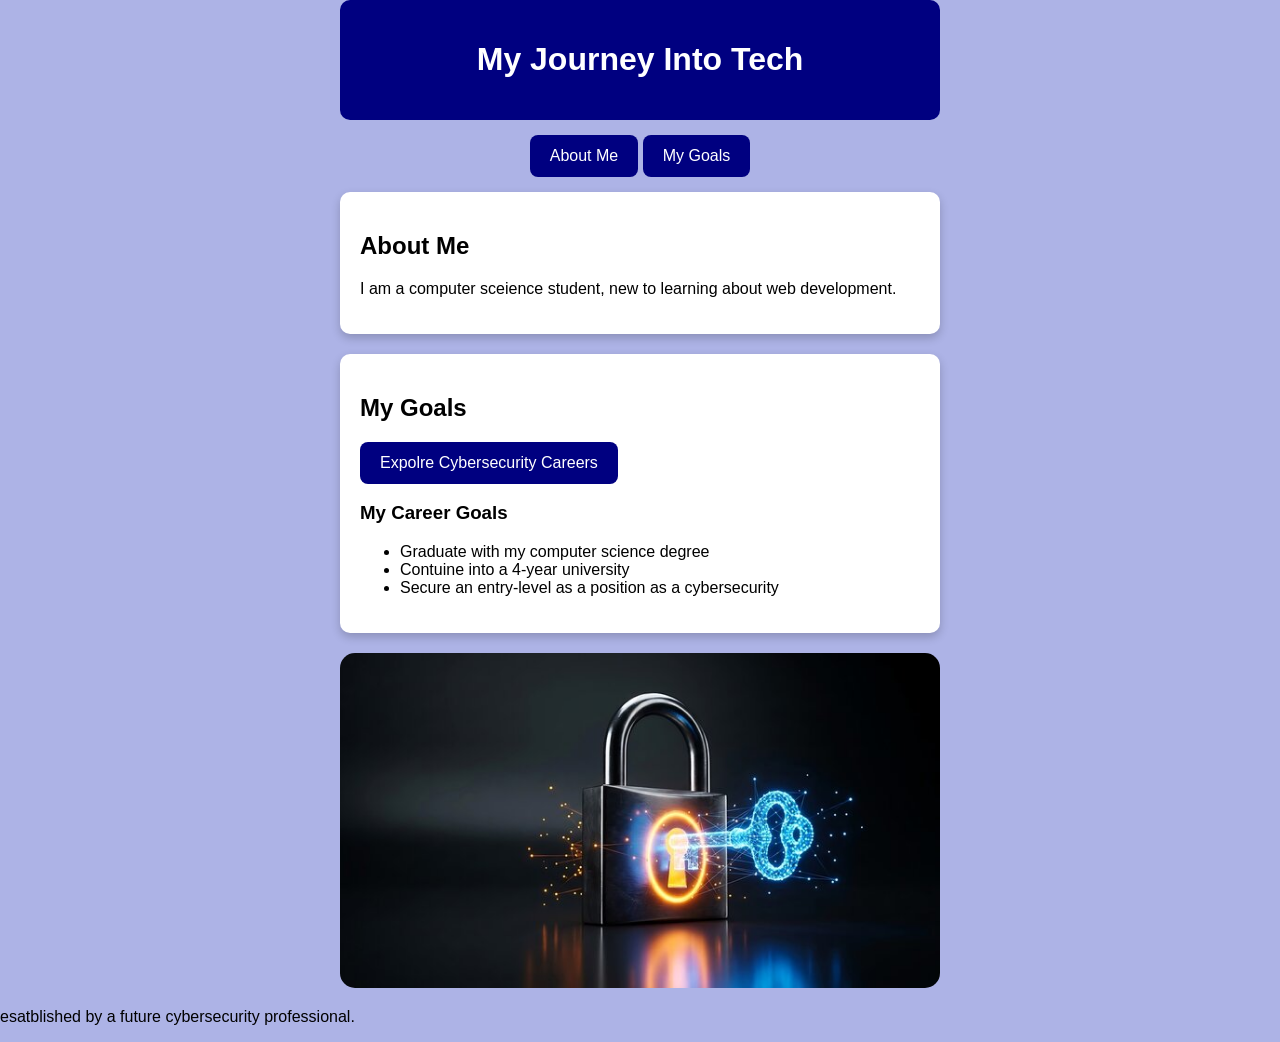
==== index.html @ 2ae8dcc2 "Add files via upload" ====
<!DOCTYPE html>
<html lang="en">
<head>
    <meta charset="UTF-8">
    <meta name="viewport" content="width=device-width, initial-scale=1.0">
    <title>My Journey Into Tech</title>
    <style>
        html {
            scroll-behavior: smooth;
            section {
                scroll-margin-top: 20px;
            }
        }
        header {
            background-color: navy;
            padding: 20px;
            border-radius: 10px;
            text-align: center;
        }
        body {
            background-color: rgb(173, 179, 230);            font-family: Arial, sans-serif;
            margin: 0;
            padding: 0;
        }
        main {
            width:100%;
            max-width: 600px;
            margin: 0 auto;
            padding: 0px;
            box-sizing: border-box;
        }
    h1 {
        color: white;
        text-align:center;
       }
       img {
        max-width: 100%;
        height: auto;
        border-radius: 15px;
        transition: transform 0.3s ease;
       }
       img:hover {
        transform: scale(1.05);
       }
       section {
        padding: 20px;
        background-color: white;
        border-radius: 10px;
        margin-bottom: 20px;
        box-shadow: 0 4px 10px rgba(0, 0, 0, 0.2);
        transition: transform 0.3s ease;
       }
       section:hover{
        transform: translateY(-5px);
       }
       a {
        display: inline-block;
        background-color: navy;
        color: white;
        padding: 12px 20px;
        text-decoration: none;
        border-radius: 8px;
        transition: background-color 0.3s ease;
         }
         a:hover {
        background-color: purple;
        color: white;
       }
       nav {
        text-align: center;
        margin: 15px 0;
       }
       nav a:hover {
        background-color: purple;
        color: white;
       }
       nav a:focus-visible{
        outline: 3px solid orange;
        outline-offset: 3px;
       }
       @media (max-width: 600px) {
        h1 {
            font-size: 24px;
        }
        main {
            padding: 15px; 
        }
        a {
            overflow-wrap: anywhere;
            display: block;
            text-align: center;
         }
        }
        </style>
        </head>
<body>
    <main>
        <header>
            <h1>My Journey Into Tech</h1>
        </header>
        <nav>
        <a href="#about">About Me</a>
        <a href="#goals">My Goals</a>
     </nav>

 <section id="about">
    <h2>About Me</h2>
    <p>I am a computer sceience student, new to learning about web development.
    </p>
 </section>
 <section id="goals">
 <h2>My Goals</h2>
 <p>
    <a href="https://www.comptia.org/">
        Expolre Cybersecurity Careers
    </a>
 </p>
<h3>My Career Goals</h3>
<ul>
    <li>Graduate with my computer science degree</li>
    <li>Contuine into a 4-year university</li>
    <li>Secure an entry-level as a position as a cybersecurity</li>
</ul>
 </section>
 <img src="cybersecurity.jpg" alt="Cybersecurity image represnting digital security">

 </main>
 <footer>
    <p> esatblished by a future cybersecurity professional.</p>
 </footer>
</body>
</html>
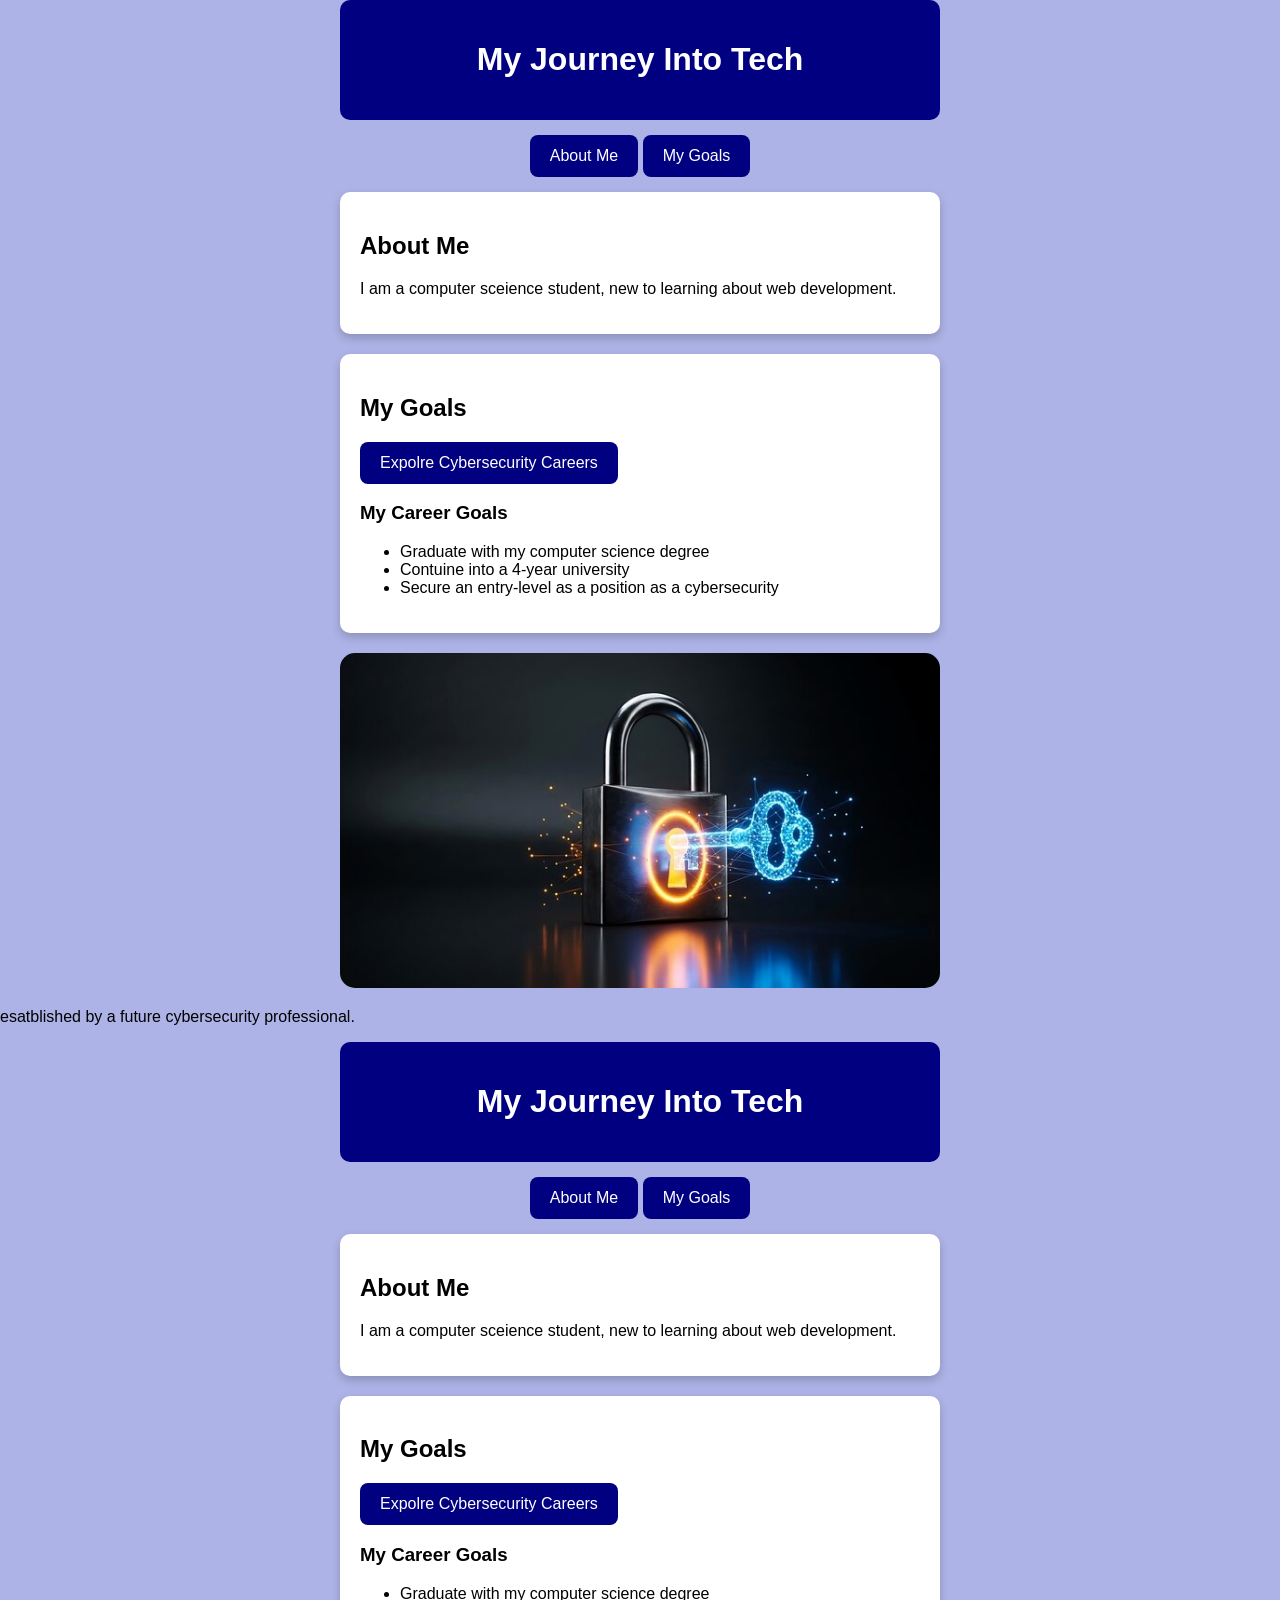
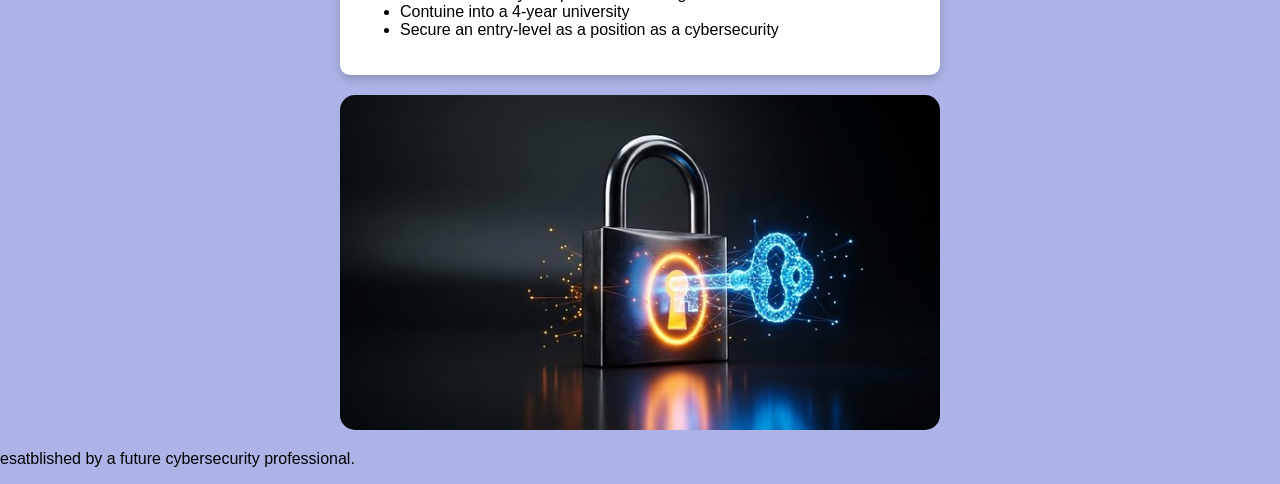
==== commit cd2f85cd: "Merge remote-tracking branch 'origin/main'" ====
--- a/index.html
+++ b/index.html
@@ -1,132 +1,263 @@
-<!DOCTYPE html>
-<html lang="en">
-<head>
-    <meta charset="UTF-8">
-    <meta name="viewport" content="width=device-width, initial-scale=1.0">
-    <title>My Journey Into Tech</title>
-    <style>
-        html {
-            scroll-behavior: smooth;
-            section {
-                scroll-margin-top: 20px;
-            }
-        }
-        header {
-            background-color: navy;
-            padding: 20px;
-            border-radius: 10px;
-            text-align: center;
-        }
-        body {
-            background-color: rgb(173, 179, 230);            font-family: Arial, sans-serif;
-            margin: 0;
-            padding: 0;
-        }
-        main {
-            width:100%;
-            max-width: 600px;
-            margin: 0 auto;
-            padding: 0px;
-            box-sizing: border-box;
-        }
-    h1 {
-        color: white;
-        text-align:center;
-       }
-       img {
-        max-width: 100%;
-        height: auto;
-        border-radius: 15px;
-        transition: transform 0.3s ease;
-       }
-       img:hover {
-        transform: scale(1.05);
-       }
-       section {
-        padding: 20px;
-        background-color: white;
-        border-radius: 10px;
-        margin-bottom: 20px;
-        box-shadow: 0 4px 10px rgba(0, 0, 0, 0.2);
-        transition: transform 0.3s ease;
-       }
-       section:hover{
-        transform: translateY(-5px);
-       }
-       a {
-        display: inline-block;
-        background-color: navy;
-        color: white;
-        padding: 12px 20px;
-        text-decoration: none;
-        border-radius: 8px;
-        transition: background-color 0.3s ease;
-         }
-         a:hover {
-        background-color: purple;
-        color: white;
-       }
-       nav {
-        text-align: center;
-        margin: 15px 0;
-       }
-       nav a:hover {
-        background-color: purple;
-        color: white;
-       }
-       nav a:focus-visible{
-        outline: 3px solid orange;
-        outline-offset: 3px;
-       }
-       @media (max-width: 600px) {
-        h1 {
-            font-size: 24px;
-        }
-        main {
-            padding: 15px; 
-        }
-        a {
-            overflow-wrap: anywhere;
-            display: block;
-            text-align: center;
-         }
-        }
-        </style>
-        </head>
-<body>
-    <main>
-        <header>
-            <h1>My Journey Into Tech</h1>
-        </header>
-        <nav>
-        <a href="#about">About Me</a>
-        <a href="#goals">My Goals</a>
-     </nav>
-
- <section id="about">
-    <h2>About Me</h2>
-    <p>I am a computer sceience student, new to learning about web development.
-    </p>
- </section>
- <section id="goals">
- <h2>My Goals</h2>
- <p>
-    <a href="https://www.comptia.org/">
-        Expolre Cybersecurity Careers
-    </a>
- </p>
-<h3>My Career Goals</h3>
-<ul>
-    <li>Graduate with my computer science degree</li>
-    <li>Contuine into a 4-year university</li>
-    <li>Secure an entry-level as a position as a cybersecurity</li>
-</ul>
- </section>
- <img src="cybersecurity.jpg" alt="Cybersecurity image represnting digital security">
-
- </main>
- <footer>
-    <p> esatblished by a future cybersecurity professional.</p>
- </footer>
-</body>
+<!DOCTYPE html>
+<html lang="en">
+<head>
+    <meta charset="UTF-8">
+    <meta name="viewport" content="width=device-width, initial-scale=1.0">
+    <title>My Journey Into Tech</title>
+    <style>
+        html {
+            scroll-behavior: smooth;
+            section {
+                scroll-margin-top: 20px;
+            }
+        }
+        header {
+            background-color: navy;
+            padding: 20px;
+            border-radius: 10px;
+            text-align: center;
+        }
+        body {
+            background-color: rgb(173, 179, 230);            font-family: Arial, sans-serif;
+            margin: 0;
+            padding: 0;
+        }
+        main {
+            width:100%;
+            max-width: 600px;
+            margin: 0 auto;
+            padding: 0px;
+            box-sizing: border-box;
+        }
+    h1 {
+        color: white;
+        text-align:center;
+       }
+       img {
+        max-width: 100%;
+        height: auto;
+        border-radius: 15px;
+        transition: transform 0.3s ease;
+       }
+       img:hover {
+        transform: scale(1.05);
+       }
+       section {
+        padding: 20px;
+        background-color: white;
+        border-radius: 10px;
+        margin-bottom: 20px;
+        box-shadow: 0 4px 10px rgba(0, 0, 0, 0.2);
+        transition: transform 0.3s ease;
+       }
+       section:hover{
+        transform: translateY(-5px);
+       }
+       a {
+        display: inline-block;
+        background-color: navy;
+        color: white;
+        padding: 12px 20px;
+        text-decoration: none;
+        border-radius: 8px;
+        transition: background-color 0.3s ease;
+         }
+         a:hover {
+        background-color: purple;
+        color: white;
+       }
+       nav {
+        text-align: center;
+        margin: 15px 0;
+       }
+       nav a:hover {
+        background-color: purple;
+        color: white;
+       }
+       nav a:focus-visible{
+        outline: 3px solid orange;
+        outline-offset: 3px;
+       }
+       @media (max-width: 600px) {
+        h1 {
+            font-size: 24px;
+        }
+        main {
+            padding: 15px; 
+        }
+        a {
+            overflow-wrap: anywhere;
+            display: block;
+            text-align: center;
+         }
+        }
+        </style>
+        </head>
+<body>
+    <main>
+        <header>
+            <h1>My Journey Into Tech</h1>
+        </header>
+        <nav>
+        <a href="#about">About Me</a>
+        <a href="#goals">My Goals</a>
+     </nav>
+
+ <section id="about">
+    <h2>About Me</h2>
+    <p>I am a computer sceience student, new to learning about web development.
+    </p>
+ </section>
+ <section id="goals">
+ <h2>My Goals</h2>
+ <p>
+    <a href="https://www.comptia.org/">
+        Expolre Cybersecurity Careers
+    </a>
+ </p>
+<h3>My Career Goals</h3>
+<ul>
+    <li>Graduate with my computer science degree</li>
+    <li>Contuine into a 4-year university</li>
+    <li>Secure an entry-level as a position as a cybersecurity</li>
+</ul>
+ </section>
+ <img src="cybersecurity.jpg" alt="Cybersecurity image represnting digital security">
+
+ </main>
+ <footer>
+    <p> esatblished by a future cybersecurity professional.</p>
+ </footer>
+</body>
+</html><!DOCTYPE html>
+<html lang="en">
+<head>
+    <meta charset="UTF-8">
+    <meta name="viewport" content="width=device-width, initial-scale=1.0">
+    <title>My Journey Into Tech</title>
+    <style>
+        html {
+            scroll-behavior: smooth;
+            section {
+                scroll-margin-top: 20px;
+            }
+        }
+        header {
+            background-color: navy;
+            padding: 20px;
+            border-radius: 10px;
+            text-align: center;
+        }
+        body {
+            background-color: rgb(173, 179, 230);            font-family: Arial, sans-serif;
+            margin: 0;
+            padding: 0;
+        }
+        main {
+            width:100%;
+            max-width: 600px;
+            margin: 0 auto;
+            padding: 0px;
+            box-sizing: border-box;
+        }
+    h1 {
+        color: white;
+        text-align:center;
+       }
+       img {
+        max-width: 100%;
+        height: auto;
+        border-radius: 15px;
+        transition: transform 0.3s ease;
+       }
+       img:hover {
+        transform: scale(1.05);
+       }
+       section {
+        padding: 20px;
+        background-color: white;
+        border-radius: 10px;
+        margin-bottom: 20px;
+        box-shadow: 0 4px 10px rgba(0, 0, 0, 0.2);
+        transition: transform 0.3s ease;
+       }
+       section:hover{
+        transform: translateY(-5px);
+       }
+       a {
+        display: inline-block;
+        background-color: navy;
+        color: white;
+        padding: 12px 20px;
+        text-decoration: none;
+        border-radius: 8px;
+        transition: background-color 0.3s ease;
+         }
+         a:hover {
+        background-color: purple;
+        color: white;
+       }
+       nav {
+        text-align: center;
+        margin: 15px 0;
+       }
+       nav a:hover {
+        background-color: purple;
+        color: white;
+       }
+       nav a:focus-visible{
+        outline: 3px solid orange;
+        outline-offset: 3px;
+       }
+       @media (max-width: 600px) {
+        h1 {
+            font-size: 24px;
+        }
+        main {
+            padding: 15px; 
+        }
+        a {
+            overflow-wrap: anywhere;
+            display: block;
+            text-align: center;
+         }
+        }
+        </style>
+        </head>
+<body>
+    <main>
+        <header>
+            <h1>My Journey Into Tech</h1>
+        </header>
+        <nav>
+        <a href="#about">About Me</a>
+        <a href="#goals">My Goals</a>
+     </nav>
+
+ <section id="about">
+    <h2>About Me</h2>
+    <p>I am a computer sceience student, new to learning about web development.
+    </p>
+ </section>
+ <section id="goals">
+ <h2>My Goals</h2>
+ <p>
+    <a href="https://www.comptia.org/">
+        Expolre Cybersecurity Careers
+    </a>
+ </p>
+<h3>My Career Goals</h3>
+<ul>
+    <li>Graduate with my computer science degree</li>
+    <li>Contuine into a 4-year university</li>
+    <li>Secure an entry-level as a position as a cybersecurity</li>
+</ul>
+ </section>
+ <img src="cybersecurity.jpg" alt="Cybersecurity image represnting digital security">
+
+ </main>
+ <footer>
+    <p> esatblished by a future cybersecurity professional.</p>
+ </footer>
+</body>
 </html>
